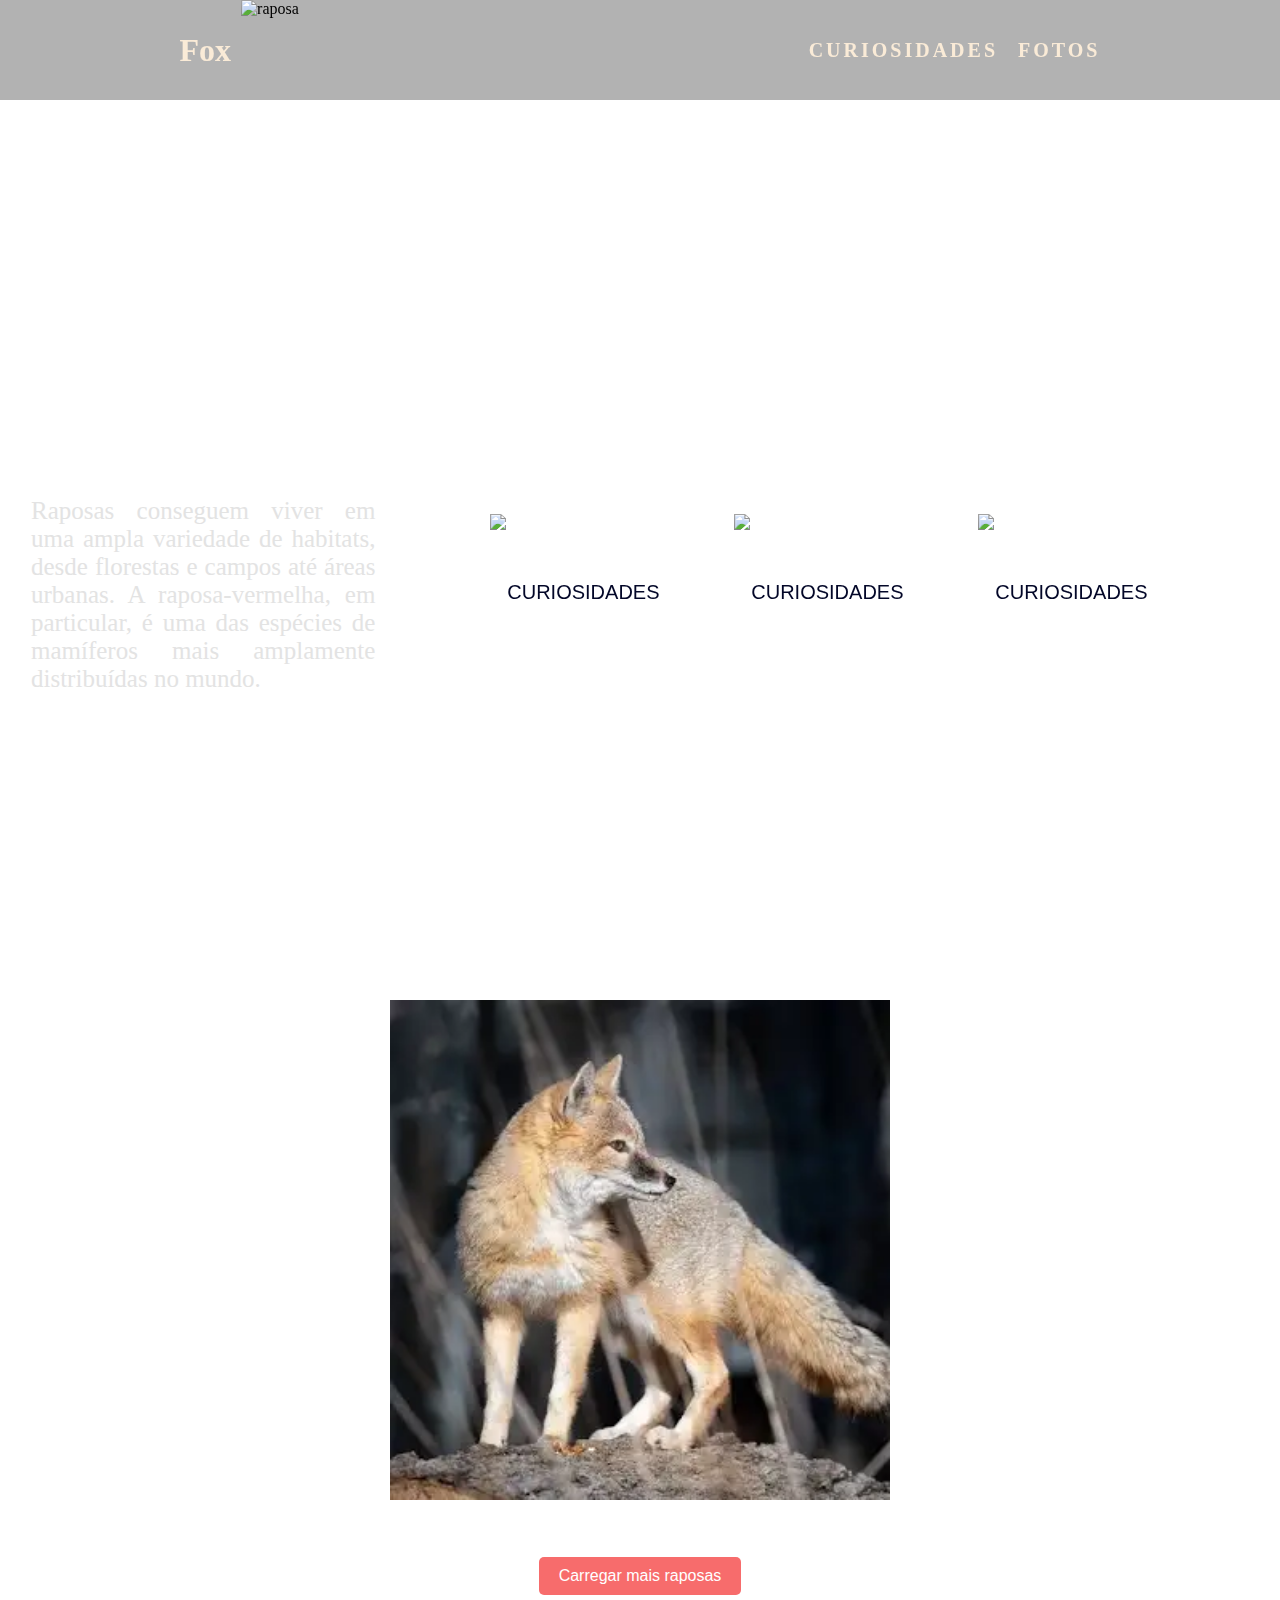
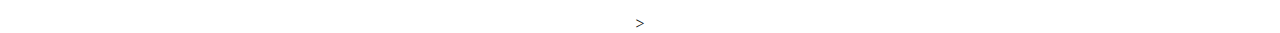
==== index.html @ d3e8014e "testando" ====
<!DOCTYPE html>
<html lang="en">

<head>
    <meta charset="UTF-8">
    <meta name="viewport" content="width=device-width, initial-scale=1.0">
    <link rel="stylesheet" href="https://cdn.jsdelivr.net/npm/swiper@11/swiper-bundle.min.css">
    <link rel="stylesheet" href="style.css">

</head>

<body>

    <header>
        <div class="esquerda">
            <h1>Fox</h1>
            <img id="raposa" src="../fox_10748571.png" alt="raposa">
        </div>

        <div class="direita">
            <div class="buscar">
                <ul>
                    <li><a href="#curiosidades">CURIOSIDADES</a></li>
                    <li><a href="#fotos">FOTOS</a></li>
                </ul>
            </div>
        </div>
    </header>


    <div class="container_main" id="curiosidades">
        <div class="esquerda_container">
            <h1 id="titulo">1. Habilidade de adaptação</h1>
            <p id="conteudo">Raposas conseguem viver em uma ampla variedade de habitats, desde florestas e campos até áreas urbanas. A raposa-vermelha, em particular, é uma das espécies de mamíferos mais amplamente distribuídas no mundo.</p>
        </div>
        <div class="direita_container">

            <div class="cards_fotos">
                <div class="container swiper">
                    <div class="slider-wrapper">
                        <div class="card-list swiper-wrapper">
                            <div class="card-item swiper-slide">
                                <img src="https://randomfox.ca/images/1.jpg" alt="User Image" class="user-image">

                                <button class="message-button" onclick="curiosidade(0)">CURIOSIDADES</button>

                            </div>
                            <div class="card-item swiper-slide">
                                <img src="https://randomfox.ca/images/2.jpg" alt="User Image" class="user-image">
                            
                                <button class="message-button" onclick="curiosidade(1)">CURIOSIDADES</button>
                            </div>
                            <div class="card-item swiper-slide">
                                <img src="https://randomfox.ca/images/3.jpg" alt="User Image" class="user-image">
                            
                                <button class="message-button"onclick="curiosidade(2)">CURIOSIDADES</button>
                            </div>
                            <div class="card-item swiper-slide">
                                <img src="https://randomfox.ca/images/4.jpg" alt="User Image" class="user-image">
                            
                                <button class="message-button"onclick="curiosidade(3)">CURIOSIDADES</button>
                            </div>
                            <div class="card-item swiper-slide">
                                <img src="https://randomfox.ca/images/65.jpg" alt="User Image" class="user-image">
                            
                                <button class="message-button"onclick="curiosidade(4)">CURIOSIDADES</button>
                            </div>
                            <div class="card-item swiper-slide">
                                <img src="https://randomfox.ca/images/9.jpg" alt="User Image" class="user-image">
                            
                                <button class="message-button"onclick="curiosidade(5)">CURIOSIDADES</button>
                            </div>
                            <div class="card-item swiper-slide">
                                <img src="https://randomfox.ca/images/10.jpg" alt="User Image" class="user-image">
                            
                                <button class="message-button"onclick="curiosidade(6)">CURIOSIDADES</button>
                            </div>
                            <div class="card-item swiper-slide">
                                <img src="https://randomfox.ca/images/12.jpg" alt="User Image" class="user-image">
                            
                                <button class="message-button"onclick="curiosidade(7)">CURIOSIDADES</button>
                            </div>
                            <div class="card-item swiper-slide">
                                <img src="https://randomfox.ca/images/88.jpg" alt="User Image" class="user-image">
                            
                                <button class="message-button"onclick="curiosidade(8)">CURIOSIDADES</button>
                            </div>
                            <div class="card-item swiper-slide">
                                <img src="https://randomfox.ca/images/32.jpg" alt="User Image" class="user-image">
                            
                                <button class="message-button"onclick="curiosidade(9)">CURIOSIDADES</button>
                            </div>
                        </div>
                        <div class="swiper-pagination"></div>
                        <div class="swiper-slide-button swiper-button-prev"></div>
                        <div class="swiper-slide-button swiper-button-next"></div>
                    </div>
                </div>
                <!-- Linking SwiperJS script -->
                <script src="https://cdn.jsdelivr.net/npm/swiper@11/swiper-bundle.min.js"></script>

            </div>
        </div>


    </div>

    <div class="carrossel">
        <div class="container_carrossel" id="img">
            <img src="./foto raposas/transferir.webp" alt="">
            <img src="./foto raposas/transferir (1).webp" alt="">
            <img src="./foto raposas/transferir (2).webp" alt="">
            <img src="./foto raposas/transferir (3).webp" alt="">
 
        </div>
       
    </div>
    <div class="carregando"></div>

    <h1>Galeria de Raposas</h1>
    <div class="gallery" id="fotos">
    </div>

    <div class="modal">
        <img src="" id="modal_img">
        <button id="x">X</button>
        <div class="fundo"></div>
    </div>

    <button id="loadMore">Carregar mais raposas</button>

    <script src="script.js"></script>
    <!--Linking swiperJS script-->>
</body>

</html>
---- style.css ----
* {
    margin: 0;
    padding: 0;
    box-sizing: border-box;
}

html {
    scroll-behavior: smooth;
}

body {
    background-image: url(https://static.vecteezy.com/ti/fotos-gratis/p1/47024418-vermelho-raposa-em-pe-alerta-dentro-deserto-panorama-gratis-foto.jpeg);
    background-position: center;
    background-repeat: no-repeat;
    background-size: cover;

    /*carrossel*/
    display: flex;
    align-items: center;
    justify-content: center;
    margin: 0;
    min-height: 100vh;
    /*altura minima*/
    flex-direction: column;
    position: relative;
}

header {
    width: 100vw;
    display: flex;
    justify-content: space-around;
    align-items: center;
    background-color: rgba(0, 0, 0, .3);
    height: 100px;
    padding: 0 20px 0 20px;
    position: fixed;
    flex-direction: row;
    align-items: center;
    z-index: 2;
    top: 0;
}

header img {
    width: 100px;
    height: 100px;
    object-fit: fill;
}

.esquerda {
    display: flex;
    flex-direction: row;
    width: 25%;
    align-items: center;
    gap: 10px;
    justify-content: start;
}

.esquerda h1 {
    align-content: center;
    color: antiquewhite;
}

.direita h1 {
    color: antiquewhite;

}

.direita {
    display: flex;
    flex-direction: row;
}

.container_main {

    width: 100%;
    height: 100vh;

    margin-top: 100px;
    display: flex;
    flex-direction: row;
    padding: 1rem;
}

.buscar ul {

    gap: 20px;
    display: flex;
    flex-direction: row;
}

.buscar li {
    list-style: none;
}

a {
    text-decoration: none;
    color: antiquewhite;
    font-size: 20px;
    letter-spacing: 3px;
    font-weight: 600;
    transition: .6s;
}

a:hover {
    border-bottom: 1px solid;
    transition: .6s;
    scale: 1.05;
}




.esquerda_container {
    display: flex;
    flex-direction: column;
    width: 30%;
    height: 100%;

    padding: 15px;

    text-align: start;
    color: #e3e3e3;
    font-size: 25px;
    justify-content: center;
    align-items: center;

}

.esquerda_container p {
    margin-top: 15px;
    text-align: justify;
}

.direita_container {
    width: 70%;
    height: 100%;

    display: flex;
    flex-direction: column;
    justify-content: center;
    padding: 1rem;
    gap: 10px;
}

h1 {
    color: #fff;
    font-size: 2rem;
}

.cards_fotos {

    display: flex;
    align-items: center;
    justify-content: end;
    min-height: 100vh;
    padding-top: 100px;
}

.carrossel {

    overflow: hidden;
    /*permitir que conteúdos grandes possam caber em uma página, usando barras de rolagem*/
    height: 500px;
    width: 500px;
    position: relative;

}

.carregando {
    animation: carregar 2s ease-in-out infinite;

}

@keyframes carregar {
    0% {
        left: 0%;
        border-bottom: 10px solid orange;
        width: 10%;
    }

    50% {
        left: 0%;
        border-bottom: 10px solid orange;
        width: 15%;
    }

    100% {
        left: 0%;
        border-bottom: 10px solid orange;
        width: 30%;
    }
}

.container_carrossel {
    display: flex;
    transition: transform 0.5s ease-in-out;
    transform: translateX(0);
    flex-direction: row;
}

#img {
    object-fit: cover;
    height: 500px;
    width: 500px;
    position: absolute;
    top: 0;
}


.slider-wrapper {
    overflow: hidden;
    max-width: 1200px;
    margin: 0 70px 55px;
}

.card-list .card-item {
    height: auto;
    color: #fff;
    user-select: none;
    padding: 10px;
    display: flex;
    flex-direction: column;
    align-items: center;
    justify-content: center;
    border-radius: 10px;
    backdrop-filter: blur(30px);
    background: rgba(255, 255, 255, 0.2);
    border: 1px solid rgba(255, 255, 255, 0.5);

}

.card-list .card-item .user-image {
    width: 100%;
    height: 100%;
    border-radius: 5%;
    margin-bottom: 15px;
    border: 3px solid #fff;
    object-fit: cover;
}

.card-list .card-item .user-profession {
    font-size: 1.15rem;
    color: #e3e3e3;
    font-weight: 500;
    margin: 14px 0 40px;
}

.card-list .card-item .message-button {
    font-size: 1.25rem;
    padding: 10px 35px;
    color: #030728;
    border-radius: 6px;
    font-weight: 500;
    cursor: pointer;
    background: #fff;
    border: 1px solid transparent;
    transition: 0.2s ease;
}

.card-list .card-item .message-button:hover {
    background: rgba(255, 255, 255, 0.1);
    border: 1px solid #fff;
    color: #fff;
}

.slider-wrapper .swiper-pagination-bullet {
    background: #fff;
    height: 13px;
    width: 13px;
    opacity: 0.5;
}

.slider-wrapper .swiper-pagination-bullet-active {
    opacity: 1;
}

.slider-wrapper .swiper-slide-button {
    color: #fff;
    margin-top: -55px;
    transition: 0.2s ease;
}

.slider-wrapper .swiper-slide-button:hover {
    color: #4658ff;
}

.gallery {
    display: grid;
    grid-template-columns: repeat(4, 1fr);
    gap: 10px;
    max-width: 95vw;
    height: 100%;

}

.gallery img {
    width: 100%;
    height: 100%;
    border-radius: 8px;
    object-fit: cover;
    cursor: pointer;
}




button {
    padding: 10px 20px;
    margin: 20px;
    font-size: 16px;
    background-color: #f76c6c;
    color: #fff;
    border: none;
    border-radius: 5px;
    cursor: pointer;
}

button:hover {
    background-color: #d95f5f;
}

@keyframes is-rotating {
    to {
        transform: rotate(1turn);
    }
}

.modal {
    width: 90%;
    height: 90vh;
    position: absolute;
    border: 3px solid pink;
    background-color: aliceblue;
    z-index: 3;
    visibility: hidden;
    top: -500px;
}

.modal img {
    width: 100%;
    height: 100%;
    object-fit: fill;

}

.modal.ativo {
    visibility: visible;
    position: relative;
}

#x {
    position: absolute;
    top: 0;
    right: 0;
}

.fundo {
    background-color: rgba(0, 0, 0, .8);
    width: 100vw;
    height: 100vh;
    z-index: -1;
    position: absolute;
    top: -40px;
    left: -87px;

}

@media (max-width:400px) {

    .slider-wrapper {
        margin: 0 10px 40px;
    }

    .container_main {
        flex-direction: column;
        align-items: center;
        justify-content: center;
        width: 100%;
        gap: 20px;
        margin-top: 70%;
    }

    .esquerda_container {
        width: 100%;
        margin-top: 3rem;
    }

    .slider-wrapper .swiper-slide-button {
        display: none;
    }

    .carrossel {
        overflow: hidden;

        width: 90%;
        position: relative;
        margin-top: 18rem;

    }

    #img img {
        object-fit: fill;
    }

    h1 {
        font-size: 40px;
        text-align: center;
    }

    .cards_fotos {
        padding-top: 0;
    }

    .gallery {
        grid-template-columns: repeat(1, 1fr);
    }
}

@media (min-width:401px) and (max-width:800px) {
    .gallery {
        grid-template-columns: repeat(2, 1fr);
    }

    h1 {
        font-size: 2rem;
    }

    .carrossel {
        overflow: hidden;

        width: 90%;
        position: relative;
        margin-top: 18rem;

    }

    #img img {
        object-fit: fill;
    }

    .container_main {

        margin-top: 15%;

    }

    .direita_container{
        width: 50%;
    }
    .esquerda_container{
        width: 50%;
    }
    
    .container_main {
        margin-top: 15%;
    }
    .card-list .card-item .message-button{
        width: 100%;
        font-size: 10px;
        text-align: center;
        padding: 0px;
        height: 10%;
        font-weight: 600;
        margin: 5px;
    }

    .slider-wrapper{
        width: 90%;
        margin: 0;
    }

    .cards_fotos{
        padding-top: 0;
    }

    .container.swiper{
        justify-items: center;
    }
    
    .carrossel{
        margin-top: 0;
        width: 80%;
        height: 500px;
    }
}
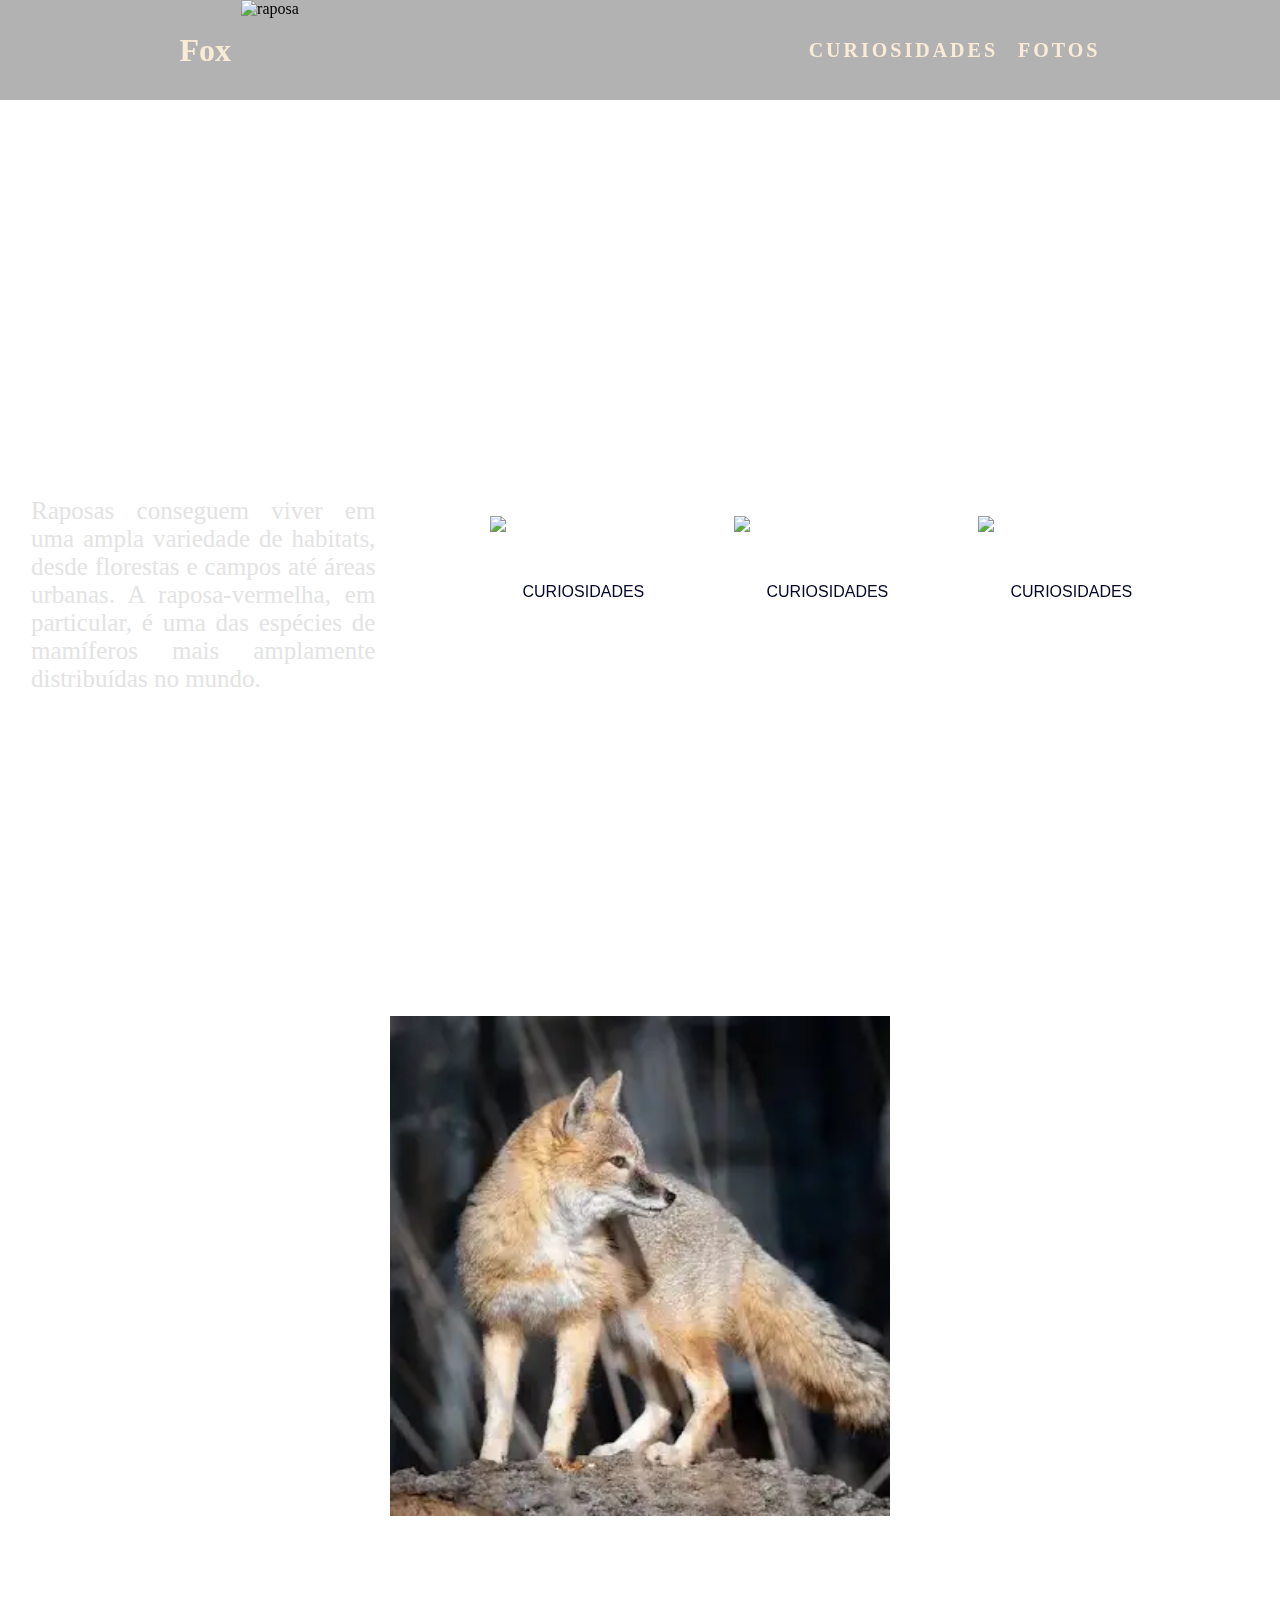
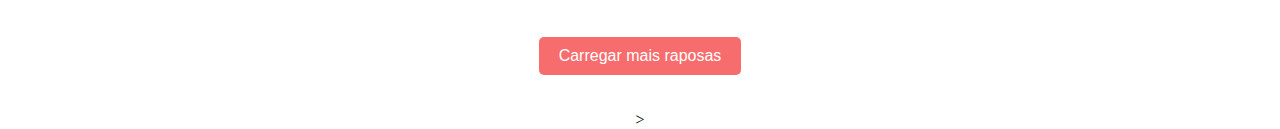
==== commit f3eebe7e: "a" ====
--- a/index.html
+++ b/index.html
@@ -14,7 +14,7 @@
     <header>
         <div class="esquerda">
             <h1>Fox</h1>
-            <img id="raposa" src="../fox_10748571.png" alt="raposa">
+            <img id="raposa" src="./fox_10748571.png" alt="raposa">
         </div>
 
         <div class="direita">
@@ -124,7 +124,7 @@
     <div class="modal">
         <img src="" id="modal_img">
         <button id="x">X</button>
-        <div class="fundo"></div>
+
     </div>
 
     <button id="loadMore">Carregar mais raposas</button>
--- a/style.css
+++ b/style.css
@@ -23,6 +23,7 @@
     /*altura minima*/
     flex-direction: column;
     position: relative;
+    gap: 1rem;
 }
 
 header {
@@ -156,6 +157,10 @@
     padding-top: 100px;
 }
 
+.gallery img:hover{
+    scale: 1.1;
+    transition: .3s;
+}
 .carrossel {
 
     overflow: hidden;
@@ -246,8 +251,8 @@
 }
 
 .card-list .card-item .message-button {
-    font-size: 1.25rem;
-    padding: 10px 35px;
+    font-size: 1rem;
+
     color: #030728;
     border-radius: 6px;
     font-weight: 500;
@@ -255,6 +260,8 @@
     background: #fff;
     border: 1px solid transparent;
     transition: 0.2s ease;
+    width: 100%;
+    text-align: center;
 }
 
 .card-list .card-item .message-button:hover {
@@ -295,10 +302,11 @@
 
 .gallery img {
     width: 100%;
-    height: 100%;
+    height: 500px;
     border-radius: 8px;
     object-fit: cover;
     cursor: pointer;
+    transition: .3s;
 }
 
 
@@ -326,14 +334,17 @@
 }
 
 .modal {
-    width: 90%;
-    height: 90vh;
+    width: 80%;
+    height: 80%;
     position: absolute;
-    border: 3px solid pink;
+    
     background-color: aliceblue;
     z-index: 3;
     visibility: hidden;
-    top: -500px;
+    
+    opacity: .5;
+
+
 }
 
 .modal img {
@@ -346,6 +357,12 @@
 .modal.ativo {
     visibility: visible;
     position: relative;
+    opacity: 1;
+
+
+    box-shadow: 0 0 20px orange;
+    position: fixed;
+    top: 15%;
 }
 
 #x {
@@ -354,16 +371,6 @@
     right: 0;
 }
 
-.fundo {
-    background-color: rgba(0, 0, 0, .8);
-    width: 100vw;
-    height: 100vh;
-    z-index: -1;
-    position: absolute;
-    top: -40px;
-    left: -87px;
-
-}
 
 @media (max-width:400px) {
 
@@ -376,17 +383,26 @@
         align-items: center;
         justify-content: center;
         width: 100%;
-        gap: 20px;
+
         margin-top: 70%;
     }
 
+    body{
+        gap: 15px;
+    }
     .esquerda_container {
         width: 100%;
-        margin-top: 3rem;
+        margin-top: 13rem;
     }
 
     .slider-wrapper .swiper-slide-button {
         display: none;
+    }
+
+    .gallery img{
+        
+    height: 400px;
+    object-fit: fill;
     }
 
     .carrossel {
@@ -413,6 +429,16 @@
 
     .gallery {
         grid-template-columns: repeat(1, 1fr);
+    }
+
+    header{
+        flex-direction: column;
+        height: 25%;
+    }
+
+    .modal{
+        width: 80%;
+        height: 80%;
     }
 }
 
@@ -482,4 +508,10 @@
         width: 80%;
         height: 500px;
     }
+    header{
+        flex-direction: column;
+        height: 25%;
+    }
+
+
 }